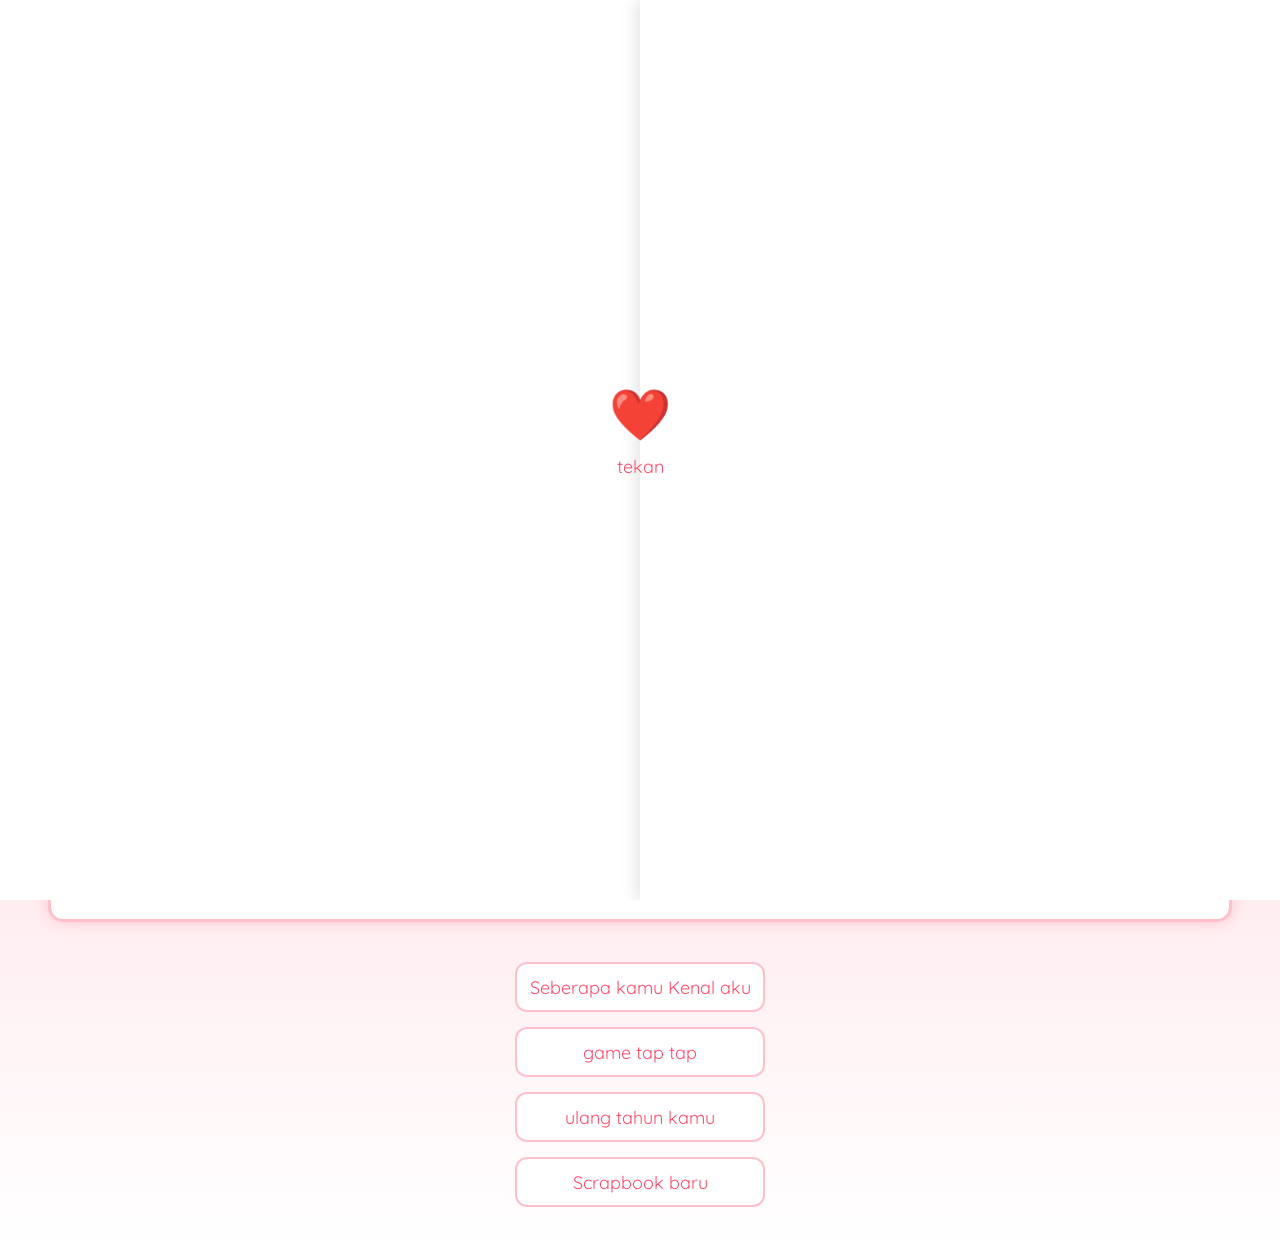
==== halaman2.html @ 0d0f5071 "Add files via upload" ====
<!DOCTYPE html>
<html lang="id">
<head>
  <meta charset="UTF-8">
  <meta name="viewport" content="width=device-width, initial-scale=1.0">
  <title>Hadiah Untuk Kamu ❤️</title>
  <link href="https://fonts.googleapis.com/css2?family=Quicksand:wght@400;600&display=swap" rel="stylesheet">
  <style>
body {
  margin: 0;
  font-family: 'Quicksand', sans-serif;
  background: linear-gradient(to bottom, #ffc0cb, white);
  display: flex;
  flex-direction: column;
  align-items: center;
  justify-content: flex-start;
  min-height: 100vh;
  padding: 40px 20px;
  text-align: center;

  overflow-x: hidden;
  overflow-y: auto;
}
    

    h1 {
      font-size: 32px;
      margin-bottom: 10px;
        z-index: 2;
              color:#ff4d6d;
    }

    h1 span {
      color:#ff4d6d;
      font-size: 36px; /* emoji lebih besar */
        z-index: 2;
    }

    p {
      font-size: 18px;
      color:#ff4d6d ;
      margin-bottom: 40px;
        z-index: 2;
    }
    
        p2 {
      font-size: 10px;
      color:black ;
      margin-bottom: 40px;
        z-index: 2;
    }

.button-container {

  display: flex;
  flex-direction: column;
  align-items: center;
  gap: 15px;
  
  margin-top: 10px; /* kecilin jarak biar lebih ke atas */
  
  position: relative;
  z-index: 2; /* lebih depan dari love */
}

.button-container button {
  font-family: 'Quicksand', sans-serif; 
  background: white;
  border: 2px solid pink;
  color: #ff4d6d;
  
  width: 250px;   /* samain lebar */
  height: 50px;   /* samain tinggi */
  
  font-size: 18px;
  border-radius: 12px;
  cursor: pointer;
  transition: transform 0.1s ease;
}

.button-container button:active {
  transform: scale(0.95); /* animasi klik kecil */
}

    button:active {
      transform: scale(0.95);
    }
    
    /* BACKGROUND EMOJI */
#love-container {
  position: fixed;
  top: 0;
  left: 0;
  width: 100%;
  height: 100%;
  z-index: 0; /* paling belakang */
  pointer-events: none; /* biar ga ganggu klik */
}


.love {
  position: absolute;
  font-size: 20px;
  animation: floatUp linear infinite;
  opacity: 0.4;

  filter: blur(1.5px);
  transform: scale(0.9);
}

/* Animasi naik */
@keyframes floatUp {
  0% {
    transform: translateY(100vh);
  }
  100% {
    transform: translateY(-10vh);
  }
}
  
.bg-loop {
  position: fixed;
  top: 0;
  left: 0;
  width: 100%;
  height: 100%;
  z-index: 1;
  overflow: hidden;
  pointer-events: none;
}

.bg-track img {
  width: 100%;
  height: auto; /* ⬅️ ini kunci utama */
  display: block;
}

.bg-track {
  position: absolute;
  width: 100%;
  height: auto;

  animation: slideUp 30s linear infinite;
}

@keyframes slideUp {
  0% {
    transform: translateY(100vh); /* mulai dari bawah */
  }
  100% {
    transform: translateY(-100%); /* sampai habis ke atas */
  }
}

.box-tengah {
      background: white;
  width: 95%; /* bisa lo ubah */
  height: 200px; /* bisa lo ubah */
  margin: 50px auto;
  border: 3px solid pink;
  border-radius: 15px;
  box-shadow: 0 0 15px pink;
  display: flex;
  align-items: center;
  justify-content: center;
    z-index: 2;
}

.isi-box {
  display: flex;
  width: 100%;
  height: 100%;
}

.kiri, .kanan {
  width: 25%;
  display: flex;
  align-items: center;
  justify-content: center;
}

.tengah {
  width: 50%; /* ini ruang kosong tengah */
}

.kiri img, .kanan img {
  width: 80%;
  aspect-ratio: 1/1;
  object-fit: cover;
  border: 3px solid pink;
  border-radius: 10px;
      z-index: 2;
}

.tengah {
  width: 50%;
  display: flex;
  align-items: center;
  justify-content: center;
}

.love-img {
  width: 80%;
  max-width: 300px;
}

.box-jadian {
    width: 95%; /* bisa lo ubah */
  height: 200px; /* bisa lo ubah */
  margin: 30px auto;
  

      background:white;
  border: 3px solid pink;
  border-radius: 15px;
  box-shadow: 0 0 15px pink;

  text-align: center;
      z-index: 2;
}

.judul {
  font-size: 16px;
  color: #ff69b4;
  margin-bottom: 5px;
}

.tanggal {
  font-size: 20px;
  font-weight: bold;
  margin-bottom: 15px;
}

.hari {
  font-size: 22px;
  color: pink;
  font-weight: bold;
}

.box-header {
  width: 95%;
  height: 300px;
  margin: 20px auto;
  padding: 20px;

      background:  white;
  border: 3px solid pink;
  border-radius: 15px;
  box-shadow: 0 0 15px pink;

  text-align: center;
  z-index: 2;

  box-sizing: border-box; /* 🔥 ini kuncinya */
}

#intro {
  position: fixed;
  top: 0;
  left: 0;
  width: 100%;
  height: 100%;
  z-index: 9999;
  overflow: hidden;

  background: transparent; /* 🔥 ini kunci */
}

.door {
  position: absolute;
  top: 0;
  width: 50%;
  height: 100%;
  background: white;
  transition: transform 1s ease, box-shadow 0.5s;
  z-index: 2;
}

/* kasih bayangan biar realistis */
.door.left {
  left: 0;
  box-shadow: 5px 0 15px rgba(0,0,0,0.1);
}

.door.right {
  right: 0;
  box-shadow: -5px 0 15px rgba(0,0,0,0.1);
}

/* animasi buka */
.open .left {
  transform: translateX(-100%);
}

.open .right {
  transform: translateX(100%);
}

/* tengah (love + teks) */
.tap-area {
  position: absolute;
  top: 50%;
  left: 50%;
  transform: translate(-50%, -50%);
  text-align: center;
  z-index: 3;
  cursor: pointer;
}

.love-icon {
  font-size: 50px;
  animation: pulse 1s infinite;
}

.tap-area p {
  margin-top: 10px;
  font-size: 18px;
  color: #ff4d6d;
}

/* animasi love */
@keyframes pulse {
  0% { transform: scale(1); }
  50% { transform: scale(1.2); }
  100% { transform: scale(1); }
}
  </style>
</head>
<body>
  
  <div id="intro">
  <div class="door left"></div>
  <div class="door right"></div>

  <div class="tap-area" onclick="bukaPintu()">
    <div class="love-icon">❤️</div>
    <p>tekan</p>
  </div>
</div>

<div class="box-header">
  <h1>Aku buatin ini buat kamu sayanggg</h1>
  <p>Ayo lihat apa yang aku bikin</p>
    <p2>scroll kebawah yaa</p2>
</div>
  

<div class="box-tengah">
  <div class="isi-box">
    
    <div class="kiri">
      <img src="me.jpg" alt="kiri">
    </div>

<div class="tengah">
  <img src="love.png" class="love-img">
</div>

    <div class="kanan">
      <img src="you.jpg" alt="kanan">
    </div>

  </div>
</div>

<div class="box-jadian">
  <p class="judul">Our story began on 💕</p>
  <p class="tanggal">5 mei 2024</p>

  <p class="hari" id="hari-jadian"></p>
</div>

<div class="button-container">
  <button onclick="aksi(1)">Seberapa kamu Kenal aku</button>
      <button onclick="aksi(4)">game tap tap </button>
  <button onclick="aksi(2)">ulang tahun kamu</button>
  <button onclick="aksi(3)">Scrapbook baru</button>

</div>

    <div id="love-container"></div>
    
<div class="bg-loop">
  <div class="bg-track">
    <img src="poto.png">
    <img src="poto.png">
  </div>
</div>

<audio id="bg-music" src="lagu1.mp3"></audio>
<script>
function aksi(nomor) {
  if (nomor === 1) {
    window.location.href = "game.html";
  } else if (nomor === 2) {
    window.location.href = "ultah.html";
  } else if (nomor === 3) {
    window.location.href = "scrapbook.html";
  } else if (nomor === 4) {
    window.location.href = "gametaptap.html";
  }
}
    
    const container = document.getElementById("love-container");

/* Buat elemen random (love / sparkle) */
function createElement() {
  const el = document.createElement("div");

  // tentuin jenis (lebih banyak love daripada sparkle)
  const isLove = Math.random() > 0.3; // 70% love, 30% sparkle

  el.classList.add("love");
  el.innerText = isLove ? "❤️" : "✨" ;

  // posisi random
  el.style.left = Math.random() * 100 + "vw";

  // ukuran beda
  el.style.fontSize = (15 + Math.random() * 20) + "px";

  // durasi beda (biar ga barengan)
  el.style.animationDuration = (6 + Math.random() * 6) + "s";

  // opacity beda
  el.style.opacity = isLove ? 0.5 : 0.7;

  container.appendChild(el);

  // hapus setelah selesai
  setTimeout(() => {
    el.remove();
  }, 10000);
}

/* Spawn terus */
setInterval(createElement, 400);

const startDate = new Date("2024-5-3"); // GANTI

function updateHari() {
  const sekarang = new Date();
  const selisih = sekarang - startDate;
  const hari = Math.floor(selisih / (1000 * 60 * 60 * 24));

  document.getElementById("hari-jadian").innerText =
    hari + " days together";
}

updateHari();
setInterval(updateHari, 60000);

function bukaPintu() {
  const intro = document.getElementById("intro");
  const music = document.getElementById("bg-music");

  // ▶️ play musik
  music.play();

  intro.classList.add("open");

  // hilangin love + teks
  const tap = document.querySelector(".tap-area");
  tap.style.opacity = "0";

  setTimeout(() => {
    intro.style.display = "none";
  }, 1000);
}
  </script>

</body>
</html>
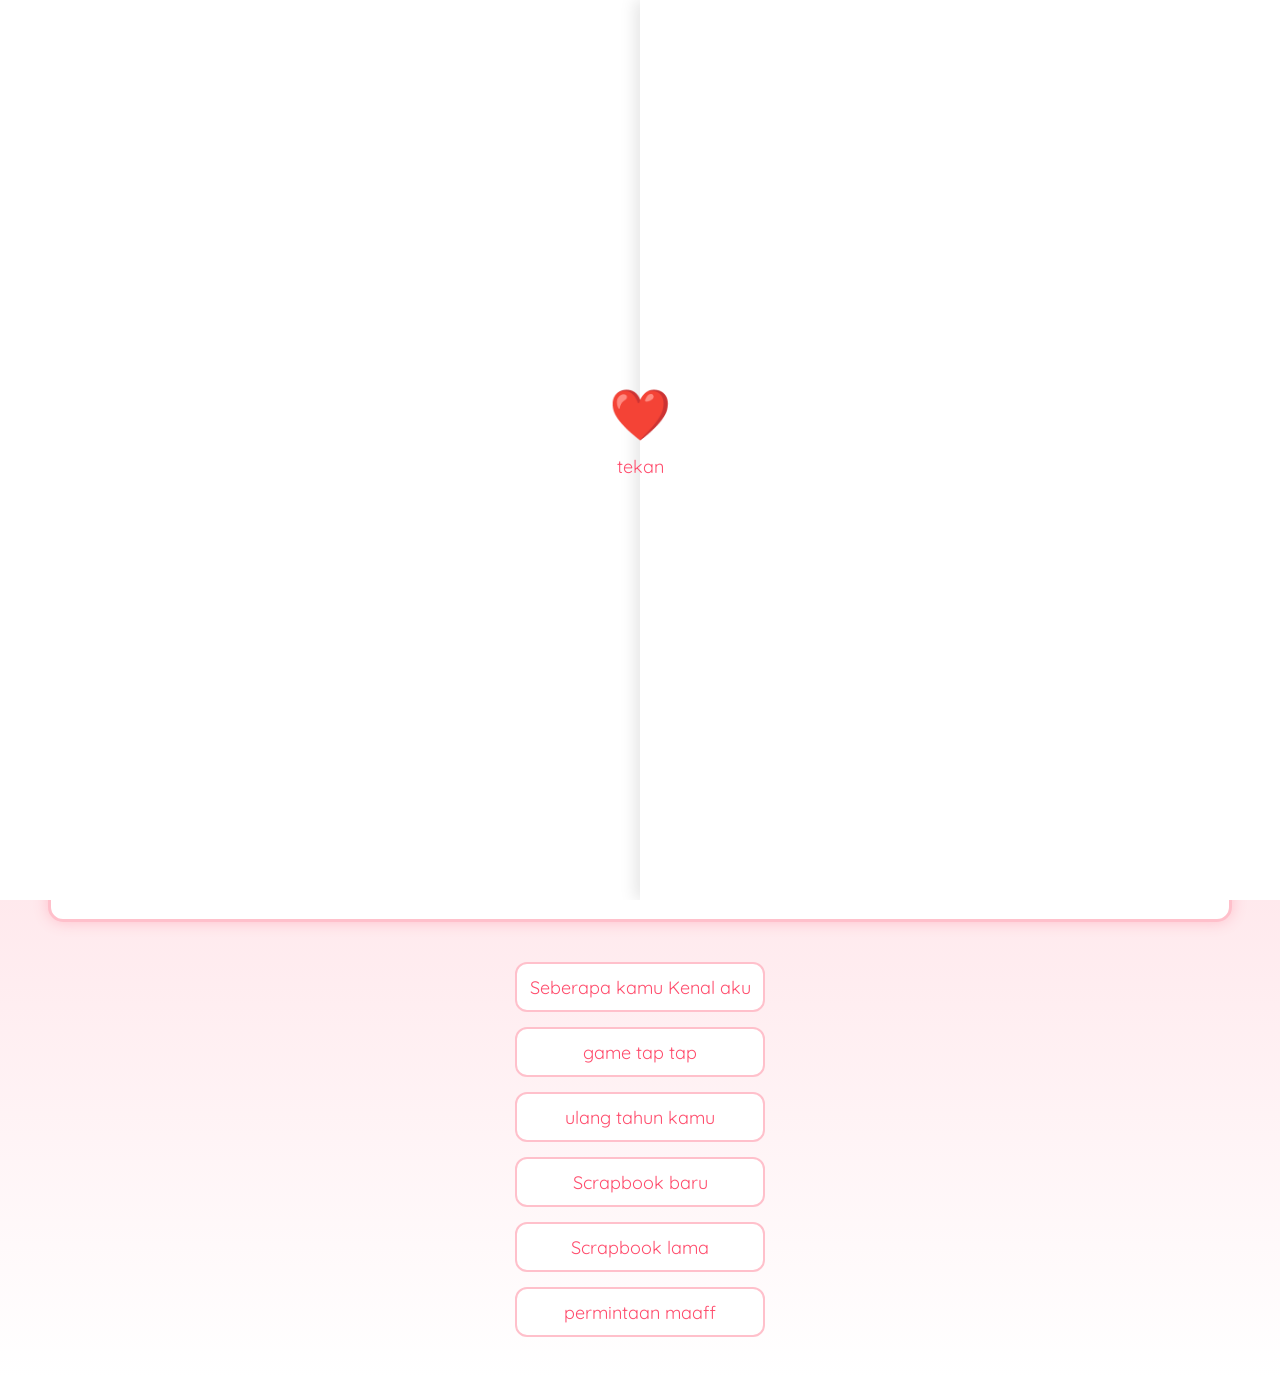
==== commit 3fcdef78: "Add new buttons and update navigation actions" ====
--- a/halaman2.html
+++ b/halaman2.html
@@ -375,6 +375,9 @@
       <button onclick="aksi(4)">game tap tap </button>
   <button onclick="aksi(2)">ulang tahun kamu</button>
   <button onclick="aksi(3)">Scrapbook baru</button>
+    <button onclick="aksi(5)">Scrapbook lama</button>
+        <button onclick="aksi(6)">permintaan maaff</button>
+
 
 </div>
 
@@ -399,7 +402,13 @@
   } else if (nomor === 4) {
     window.location.href = "gametaptap.html";
   }
-}
+  else if (nomor === 5) {
+    window.location.href = "giani.html";
+  }
+  else if (nomor === 6) {
+    window.location.href = "https://aleps123-projek.github.io/minta-maaf-sayang/";
+  }
+  }
     
     const container = document.getElementById("love-container");
 
@@ -470,4 +479,4 @@
   </script>
 
 </body>
-</html>+</html>
